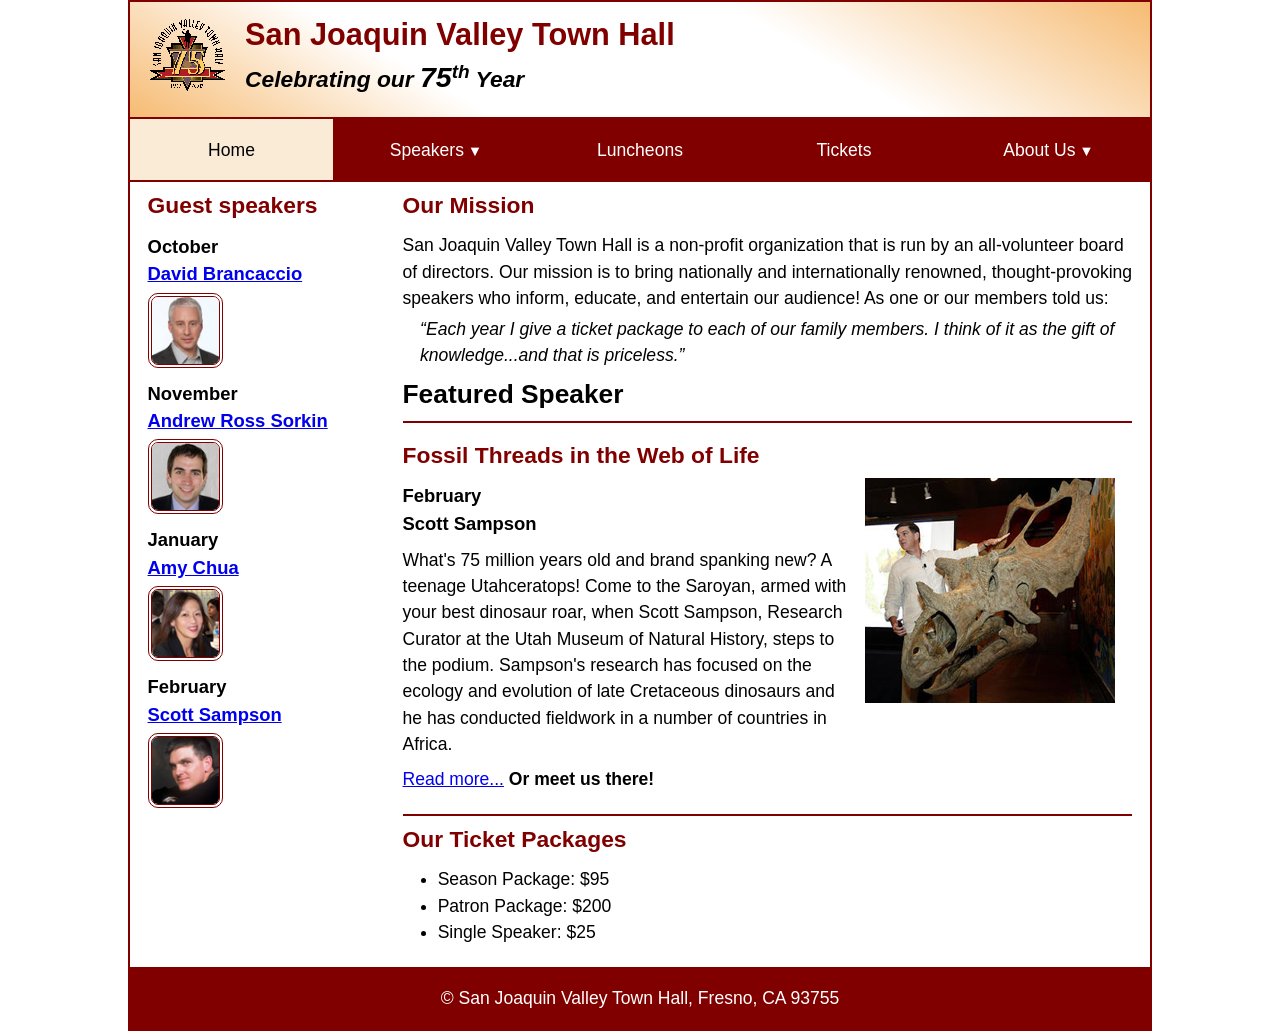
==== index.html @ 2ec59180 "Add files via upload" ====
<!DOCTYPE html>
<html lang="en">

<head>
	<meta charset="utf-8">
	<title>San Joaquin Valley Town Hall</title>
	<meta name="viewport" content="width=device-width, initial-scale=1">
	<link rel="icon" href="images/favicon.ico">
	<link rel="stylesheet" href="styles/main.css">
</head>

<body>
	<header>
		<img src="images/town_hall_logo.gif" alt="Town Hall logo">
		<h2>San Joaquin Valley Town Hall</h2>
		<h3>Celebrating our <em class="large">75</em><sup>th</sup> Year</h3>
	</header>
	<nav class="navbar">
		<ul class="menu">
			<li><a class="current">Home</a></li>
			<li class="submenu">
				<a href="#">Speakers<small>&#9660;</small></a>
				<ul class="dropdown">
					<li><a href="speakers/brancaccio.html">David Brancaccio</a></li>
					<li><a href="speakers/sorkin.html">Andrew Ross Sorkin</a></li>
					<li><a href="speakers/chua.html">Amy Chua</a></li>
					<li><a href="speakers/sampson.html">Scott Sampson</a></li>
				</ul>
			</li>
			<li><a href="#">Luncheons</a></li>
			<li><a href="#">Tickets</a></li>
			<li class="submenu">
				<a href="#">About Us<small>&#9660;</small></a>
				<ul class="dropdown">
					<li><a href="#">Our History</a></li>
					<li><a href="#">Board of Directors</a></li>
					<li><a href="#">Past Speakers</a></li>
					<li><a href="#">Contact Us</a></li>
				</ul>
			</li>
		</ul>
	</nav>
	<main>
		<aside>
			<h2>Guest speakers</h2>
			<h3>October<br><a href="speakers/brancaccio.html">David Brancaccio</a></h3>
			<img src="images/brancaccio75.jpg" alt="David Brancaccio photo">
			<h3>November<br><a href="speakers/sorkin.html">Andrew Ross Sorkin</a></h3>
			<img src="images/sorkin75.jpg" alt="Andrew Ross Sorkin photo">
			<h3>January<br><a href="speakers/chua.html">Amy Chua</a></h3>
			<img src="images/chua75.jpg" alt="Amy Chua photo">
			<h3>February<br><a href="speakers/sampson.html">Scott Sampson</a></h3>
			<img src="images/sampson75.jpg" alt="Scott Sampson photo">
		</aside>

		<section>
			<h2>Our Mission</h2>
			<p>San Joaquin Valley Town Hall is a non-profit organization that is run by an 
				all-volunteer board of directors. Our mission is to bring nationally and 
				internationally renowned, thought-provoking speakers who inform, educate, 
				and entertain our audience! As one or our members told us:</p>
			<blockquote>&ldquo;Each year I give a ticket package to each of our family members. 
				I think of it as the gift of knowledge...and that is priceless.&rdquo;</blockquote>

			<h1>Featured Speaker</h1>
			<article class="featured">
				<h2>Fossil Threads in the Web of Life</h2>
				<img src="images/sampson_dinosaur.jpg" alt="Scott Sampson with dinosaur">
				<h3>February<br>
				Scott Sampson</h3>
				<p>What's 75 million years old and brand spanking new? A teenage Utahceratops! 
				Come to the Saroyan, armed with your best dinosaur roar, when Scott Sampson, Research 
				Curator at the Utah Museum of Natural History, steps to the podium. Sampson's research 
				has focused on the ecology and evolution of late Cretaceous dinosaurs and he has conducted 
				fieldwork in a number of countries in Africa.</p>
				<p><a href="speakers/sampson.html">Read more...</a>&nbsp;<b>Or meet us there!</b></p>
			</article>

			<h2>Our Ticket Packages</h2>
			<ul>
				<li>Season Package: $95</li>
				<li>Patron Package: $200</li>
				<li>Single Speaker: $25</li>
			</ul>
		</section>	
	</main>
	<footer>
		<p>&copy; San Joaquin Valley Town Hall, Fresno, CA 93755</p>
	</footer>
</body>
</html>
---- styles/main.css ----
/* custom property */
:root {
	--accent-color: #800000;  /* could also be coded #800 */
	--gradient-color: #f6bb73;

	--light_menu: white;
	--mid_menu: antiquewhite;
	--dark_menu: black;
}

/* reset */
* {
	margin: 0;
	padding: 0;
	box-sizing: border-box;
}

/* default styles */
body {
	font-family: Arial, Helvetica, sans-serif;
    font-size: calc(15px + .2vw);
	width: min(80%, 1024px);
	line-height: 1.5;
	margin: auto;
	border: 2px solid var(--accent-color);
}
h1, h2, h3, p, ul {
	padding: .25em 0;
}
a:hover, a:focus{
	font-style: italic;
	color: var(--accent-color);
}
h1 {
	font-size: 150%;
}
h2 {
	font-size: 130%;
	color: var(--accent-color);
}
h3 {
	font-size: 105%;
}
ul {
	margin-left: 2em;
}

/* the styles for the header */
header {
	line-height: 1.2;
	border-bottom: 2px solid var(--accent-color);
	background-image: linear-gradient(
	    30deg, var(--gradient-color) 0%, white 30%, white 65%, var(--gradient-color) 100%);
	& h2 {
		font-size: 175%;
		padding: .5em 0 0 0;
	}
	& h3 {
		font-size: 130%;
		font-style: italic;
		padding-bottom: 1em;
	}
	& img {
		width: clamp(40px, 15%, 80px);
		float: left;
		margin: .75em 1em;
	}
}

/* the styles for the main content */
main {
	display: flex;
	padding: 0 1em 1em;
	& blockquote {
		font-style: italic;
		padding-left: 1em;
	}
	& h3 + img { /* speaker images */
		width: clamp(40px, 50%, 75px);
		border: 4px double var(--accent-color);
		border-radius: 10px;
	}
}

/* the styles for the section */
section {
	flex-basis: 75%;
	padding-left: .5em;
	& img {
		width: clamp(100px, 50%, 250px);
		float: right;
		margin: 0 1em .25em;
	}
}

/* the styles for the aside */
aside {
	flex-basis: 25%;
	padding-right: .5em;
}

/* the styles for the footer */
footer {
	background-color: var(--accent-color);
	& p {
		text-align: center;
		color: white;
		padding: 1em 0;
	}
}

/* CSS class */
.featured {
	border-top: 2px solid var(--accent-color);
	border-bottom: 2px solid var(--accent-color);
	padding: .5em 0 1em;
}
.speaker {
	& h1 {
		color: var(--accent-color);
	}
	& h2 {
		color: black;
	}
	& p {
		padding: .5em 0; 
	}	
}
.large {
	font-size: 125%;
}

/* styles for the menu */
.menu {
	display: flex;
	flex-wrap: wrap;
	& li { 
		flex-basis: 20%; 
		text-align: center;
	}
}

.navbar {
	clear: left;
	background-color: var(--accent-color);
	& a {
		display: block;
		padding: 1em;
		text-decoration: none;
		margin: 0 1px 2px;
	}
	& a:link, a:visited { 
		color: var(--light_menu);
	}
	& a:hover, a:focus, a.current {
		background-color: var(--mid_menu);
		color: var(--dark_menu);
	}
	& ul {
		list-style-type: none;
		padding: 0;
		margin: 0;
	}
}

.submenu {
	position: relative;
	& small { margin-left: .25em; }
}

.dropdown {
	position: absolute;
	left: 0;
	right: 0;
	background-color: var(--accent-color);
	color: var(--light_menu);
	display: none;
	& > li a { margin: 0 2px 2px; }
}

.submenu:hover > .dropdown {
	display: block;
}

.menu > li:first-child a { margin-left: 0; }
.menu > li:last-child a { margin-right: 0; }
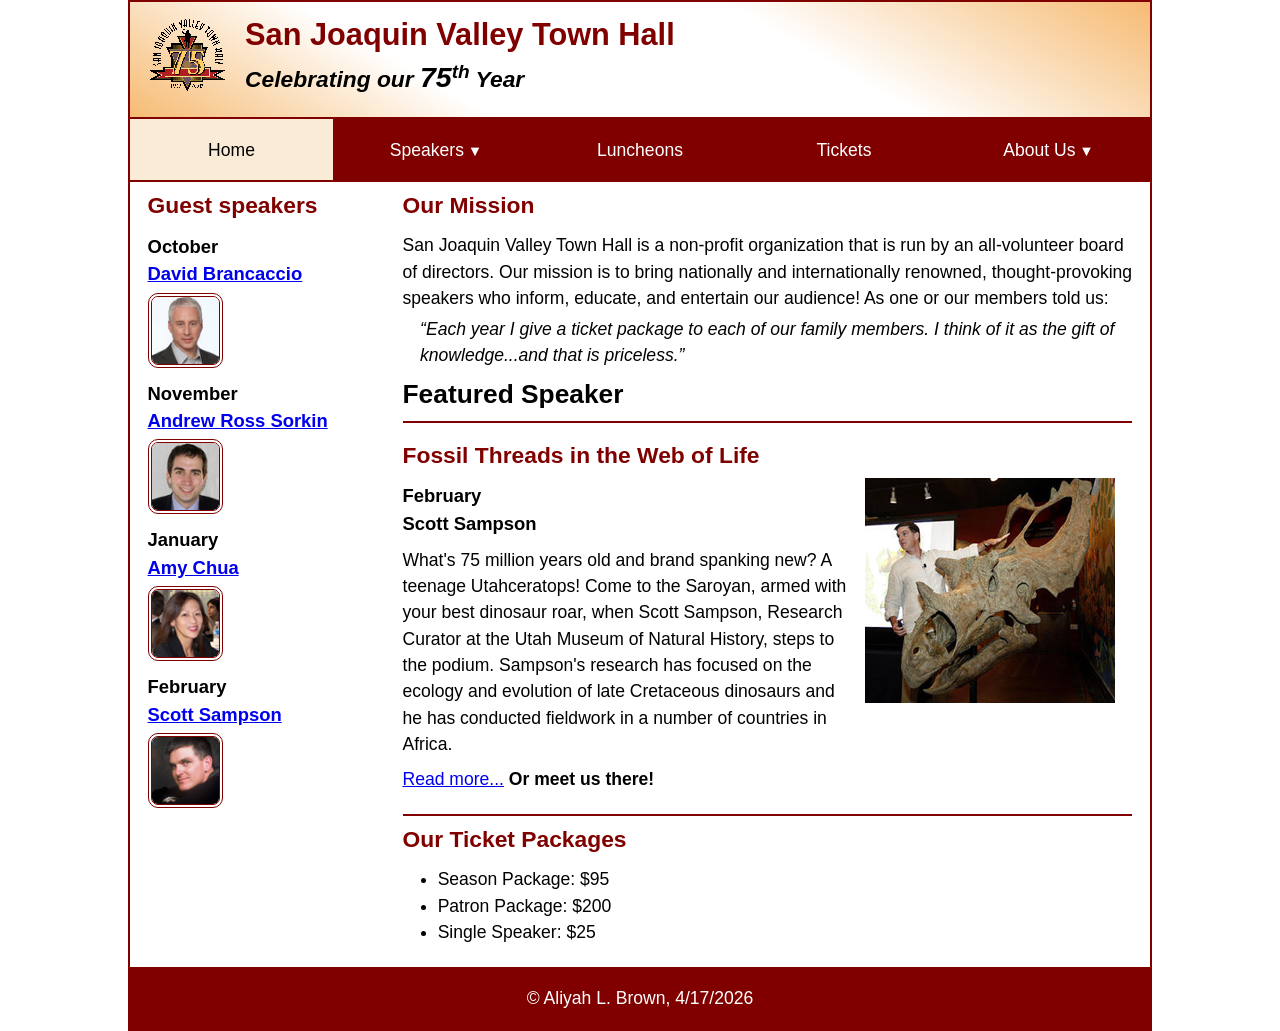
==== commit 14f044d7: "Change copyright to Aliyah L. Brown, 4/17/2026 Updated footer with new copyright information." ====
--- a/index.html
+++ b/index.html
@@ -85,7 +85,7 @@
 		</section>	
 	</main>
 	<footer>
-		<p>&copy; San Joaquin Valley Town Hall, Fresno, CA 93755</p>
+		<p>&copy; Aliyah L. Brown, 4/17/2026</p>
 	</footer>
 </body>
 </html>
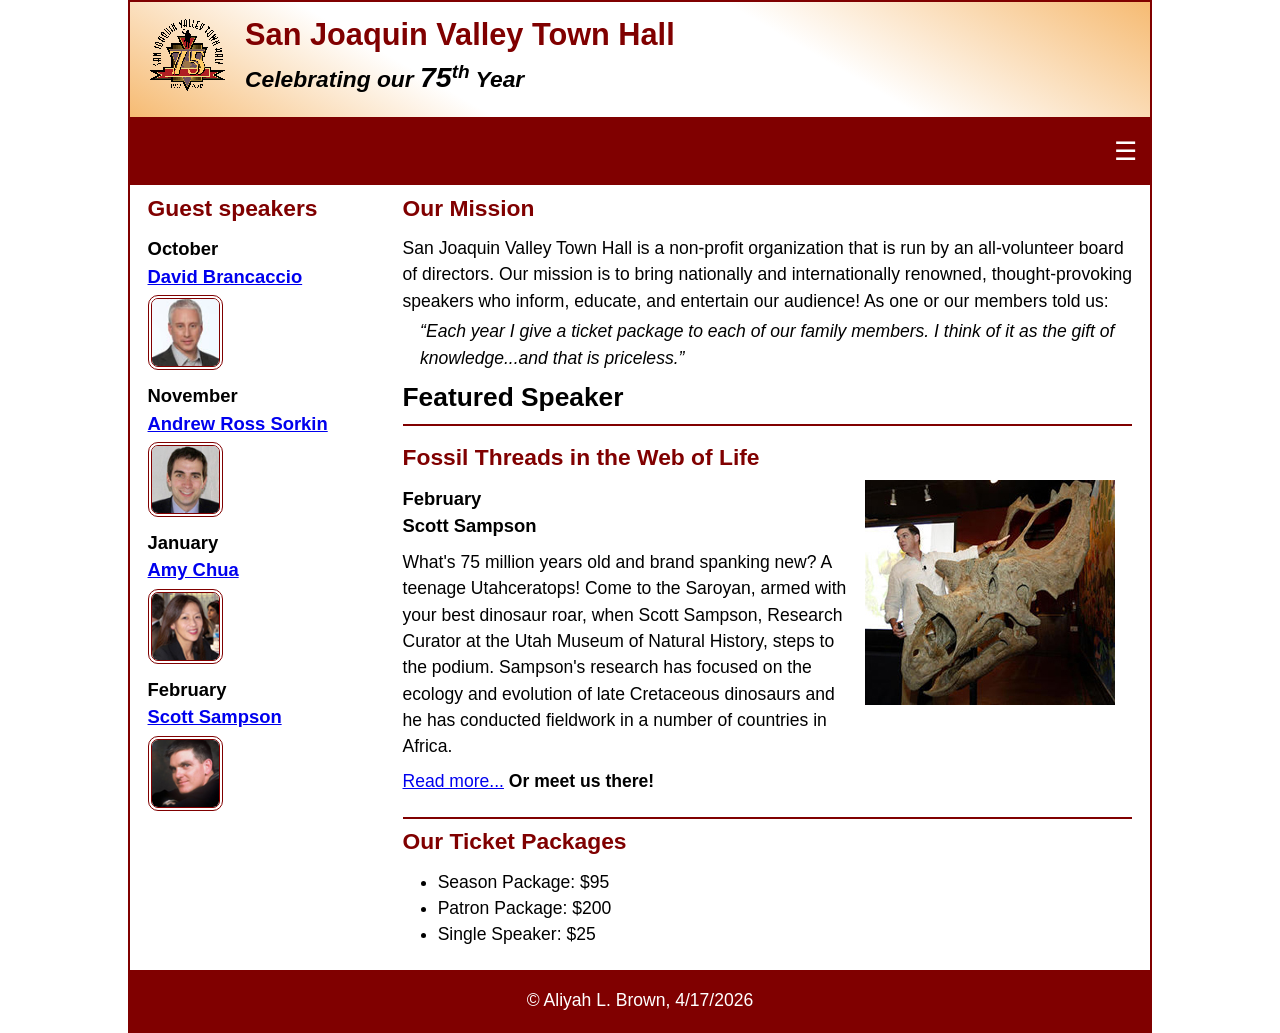
==== commit e6e692d4: "navigation and layout" ====
--- a/index.html
+++ b/index.html
@@ -16,6 +16,8 @@
 		<h3>Celebrating our <em class="large">75</em><sup>th</sup> Year</h3>
 	</header>
 	<nav class="navbar">
+		<input type="checkbox" id="menu-toggle">
+		<label for="menu-toggle" class="menu-btn">&#9776;</label>
 		<ul class="menu">
 			<li><a class="current">Home</a></li>
 			<li class="submenu">
--- a/styles/main.css
+++ b/styles/main.css
@@ -51,6 +51,7 @@
 	border-bottom: 2px solid var(--accent-color);
 	background-image: linear-gradient(
 	    30deg, var(--gradient-color) 0%, white 30%, white 65%, var(--gradient-color) 100%);
+	text-align: center;
 	& h2 {
 		font-size: 175%;
 		padding: .5em 0 0 0;
@@ -61,15 +62,14 @@
 		padding-bottom: 1em;
 	}
 	& img {
-		width: clamp(40px, 15%, 80px);
-		float: left;
-		margin: .75em 1em;
+		display: none;
 	}
 }
 
 /* the styles for the main content */
 main {
 	display: flex;
+	flex-direction: column-reverse;
 	padding: 0 1em 1em;
 	& blockquote {
 		font-style: italic;
@@ -84,8 +84,9 @@
 
 /* the styles for the section */
 section {
-	flex-basis: 75%;
+	flex-basis: 100%;
 	padding-left: .5em;
+	border-cottom: 2px solid var(--accent-color); 
 	& img {
 		width: clamp(100px, 50%, 250px);
 		float: right;
@@ -96,7 +97,7 @@
 /* the styles for the aside */
 aside {
 	flex-basis: 25%;
-	padding-right: .5em;
+	padding-right: .5em 0;
 }
 
 /* the styles for the footer */
@@ -143,11 +144,12 @@
 .navbar {
 	clear: left;
 	background-color: var(--accent-color);
+	position: relative;
 	& a {
 		display: block;
 		padding: 1em;
 		text-decoration: none;
-		margin: 0 1px 2px;
+		margin: 0 2px 2px 0;
 	}
 	& a:link, a:visited { 
 		color: var(--light_menu);
@@ -162,25 +164,86 @@
 		margin: 0;
 	}
 }
-
+.menu-btn {
+    display: block;
+    color: white;
+    font-size: 1.5em;
+    padding: 0.5em;
+    cursor: pointer;
+    text-align: right;
+}
+#menu-toggle { display: none; }
+.menu {
+	display: none;
+	position: absolute;
+    left: 0;
+    top: 100%;
+    width: 40%; 
+    background-color: var(--accent-color);
+    z-index: 100;
+}
+#menu-toggle:checked ~ .menu {
+    display: block;
+}
 .submenu {
 	position: relative;
-	& small { margin-left: .25em; }
+	& > a::after { content: "\25B6"; }
 }
 
 .dropdown {
 	position: absolute;
-	left: 0;
-	right: 0;
+	left: 100%;
+	top: 0;
+	width: 100%;
 	background-color: var(--accent-color);
 	color: var(--light_menu);
 	display: none;
-	& > li a { margin: 0 2px 2px; }
+	& li a { margin: 2px; }
 }
 
 .submenu:hover > .dropdown {
 	display: block;
 }
-
+@media (min-width: 768px) {
+    header {
+        text-align: left; 
+        & img {
+            display: block;
+            width: clamp(40px, 15%, 80px);
+            float: left;
+            margin: .75em 1em;
+        }
+    }
+
+    main {
+        flex-direction: row; 
+    }
+
+    section {
+        flex-basis: 75%; 
+        border-bottom: none; 
+    }
+
+    aside {
+        flex-basis: 25%; 
+    }
+
+    /* Desktop Navigation 
+    .menu-btn { display: none; } 
+
+    .menu {
+        display: flex; 
+        position: relative; 
+        width: 100%;
+        & li { flex-basis: 20%; }
+    }
+
+    .submenu > a::after { content: " \25BC"; } /* Down pointing triangle [cite: 58] */
+
+    .dropdown {
+        left: 0;
+        top: auto; /* [cite: 60] */
+        & li a { margin: 0 2px 2px; }
+    }
 .menu > li:first-child a { margin-left: 0; }
-.menu > li:last-child a { margin-right: 0; }+.menu > li:last-child a { margin-right: 0; }
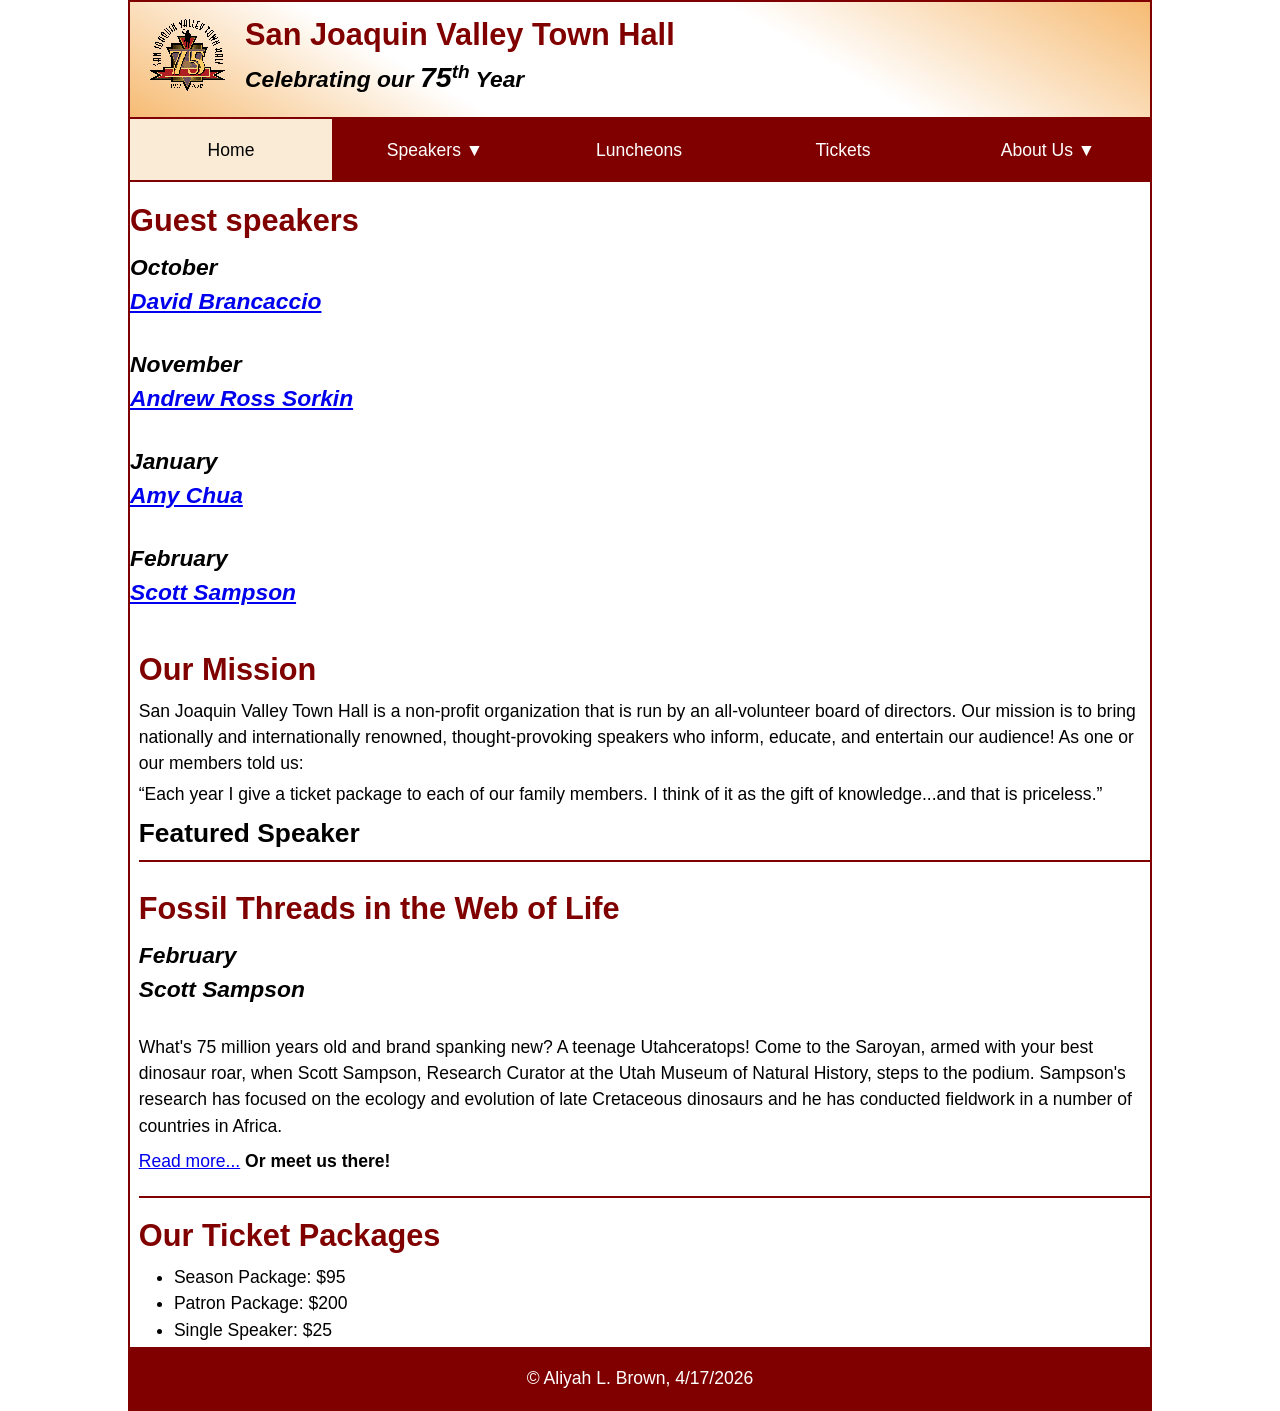
==== commit 74ca2768: "Fix HTML formatting issues" ====
--- a/index.html
+++ b/index.html
@@ -18,10 +18,11 @@
 	<nav class="navbar">
 		<input type="checkbox" id="menu-toggle">
 		<label for="menu-toggle" class="menu-btn">&#9776;</label>
+
 		<ul class="menu">
 			<li><a class="current">Home</a></li>
 			<li class="submenu">
-				<a href="#">Speakers<small>&#9660;</small></a>
+				<a href="#">Speakers<small></small></a>
 				<ul class="dropdown">
 					<li><a href="speakers/brancaccio.html">David Brancaccio</a></li>
 					<li><a href="speakers/sorkin.html">Andrew Ross Sorkin</a></li>
@@ -29,10 +30,12 @@
 					<li><a href="speakers/sampson.html">Scott Sampson</a></li>
 				</ul>
 			</li>
+			
 			<li><a href="#">Luncheons</a></li>
 			<li><a href="#">Tickets</a></li>
+			
 			<li class="submenu">
-				<a href="#">About Us<small>&#9660;</small></a>
+				<a href="#">About Us<small></small></a>
 				<ul class="dropdown">
 					<li><a href="#">Our History</a></li>
 					<li><a href="#">Board of Directors</a></li>
--- a/styles/main.css
+++ b/styles/main.css
@@ -52,6 +52,7 @@
 	background-image: linear-gradient(
 	    30deg, var(--gradient-color) 0%, white 30%, white 65%, var(--gradient-color) 100%);
 	text-align: center;
+}
 	& h2 {
 		font-size: 175%;
 		padding: .5em 0 0 0;
@@ -86,7 +87,7 @@
 section {
 	flex-basis: 100%;
 	padding-left: .5em;
-	border-cottom: 2px solid var(--accent-color); 
+	border-bottom: 2px solid var(--accent-color); 
 	& img {
 		width: clamp(100px, 50%, 250px);
 		float: right;
@@ -96,8 +97,8 @@
 
 /* the styles for the aside */
 aside {
-	flex-basis: 25%;
-	padding-right: .5em 0;
+	flex-basis: 100%;
+	padding-right: 0 .5em;
 }
 
 /* the styles for the footer */
@@ -227,8 +228,6 @@
     aside {
         flex-basis: 25%; 
     }
-
-    /* Desktop Navigation 
     .menu-btn { display: none; } 
 
     .menu {
@@ -247,3 +246,4 @@
     }
 .menu > li:first-child a { margin-left: 0; }
 .menu > li:last-child a { margin-right: 0; }
+}
